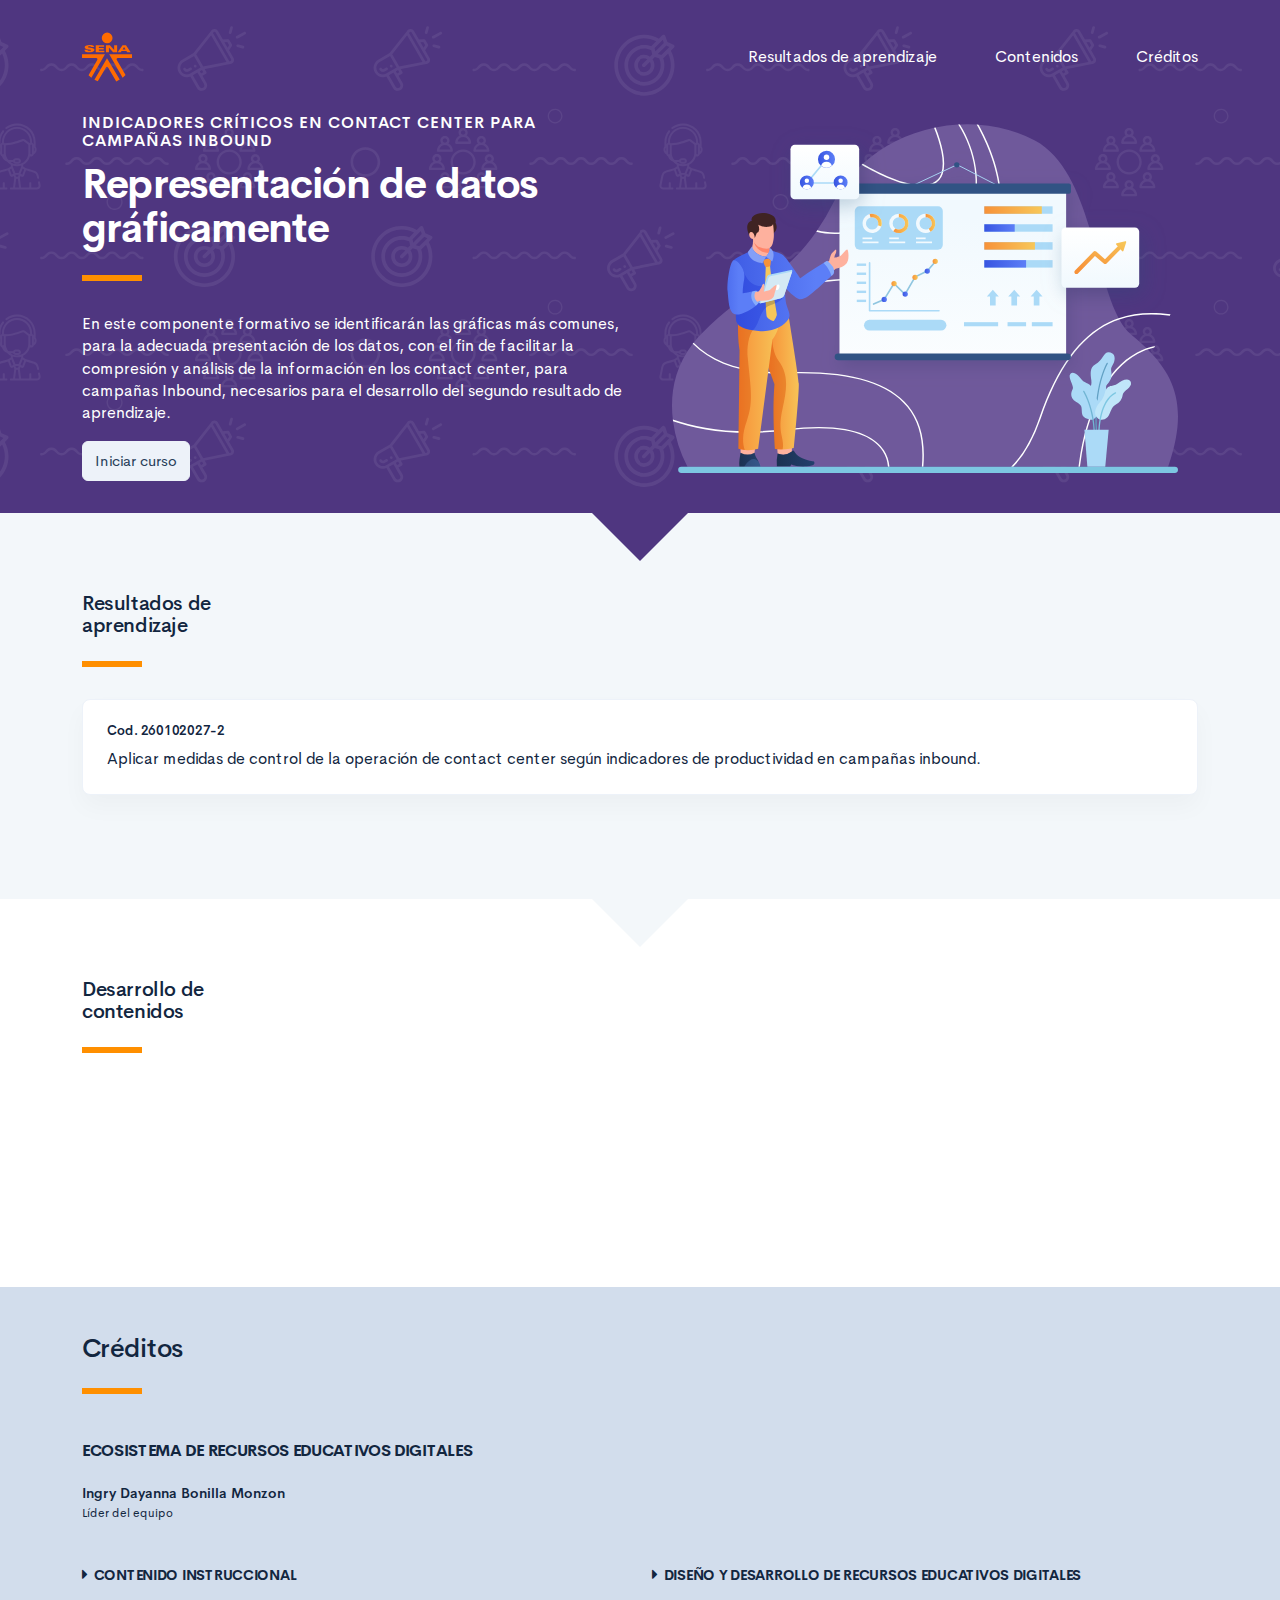
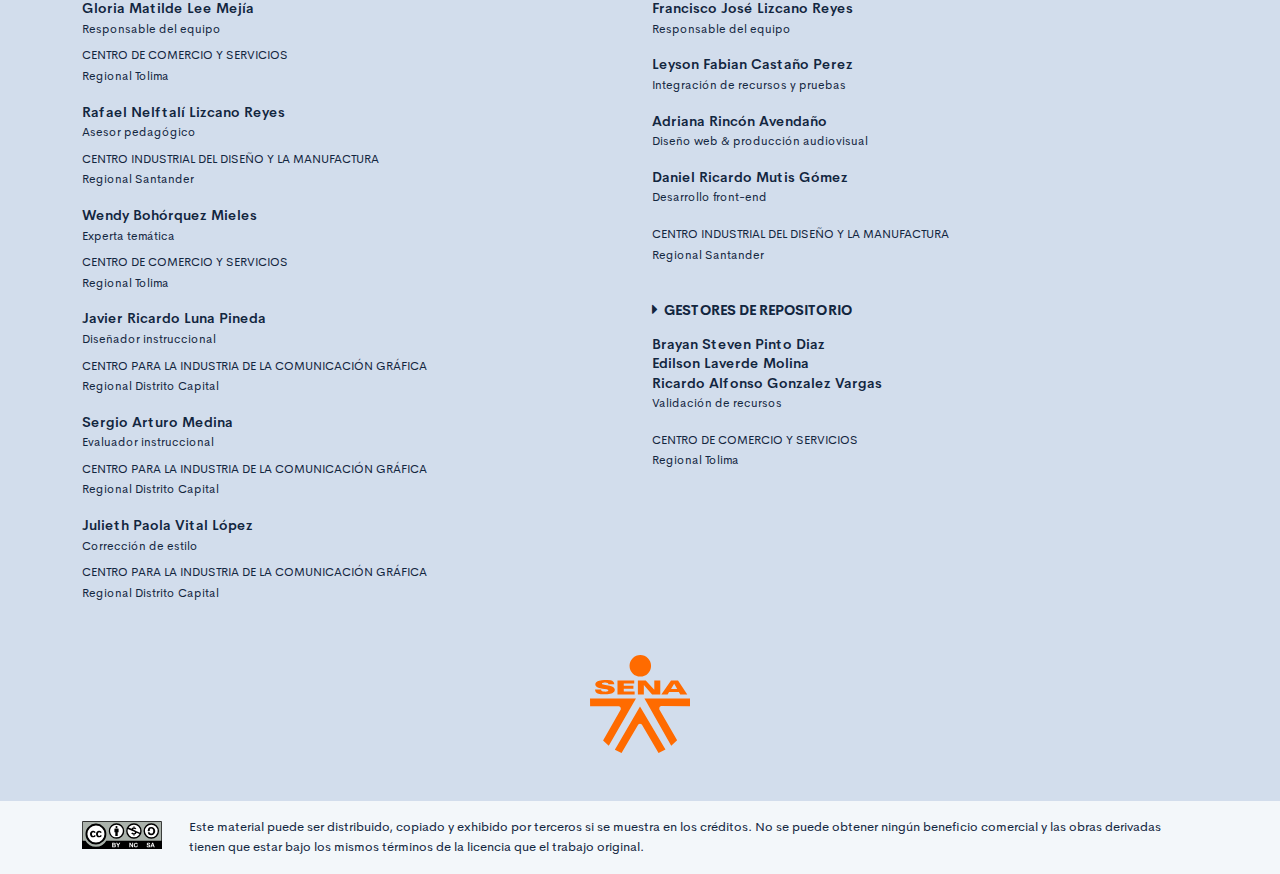
==== public/index.html @ ee1776a7 "Cargue inicial de archivos" ====
<!DOCTYPE html>
<html lang="es">
    <head>
        <meta charset="UTF-8">
        <meta name="viewport" content="width=device-width, user-scalable=no, initial-scale=1.0, maximum-scale=1.0, minimum-scale=1.0">
        <title>Representación de datos gráficamente </title>
        <meta meta name="description" content="Equipo de Ecosistema de recursos educativos SENA encargado del desarrollo y rediseño de cursos virtuales de aprendizaje para el SENA.">
        <link rel="icon" type="image/svg+xml" href="assets/images/logos/senaLogo.svg">
        <link rel="stylesheet" href="assets/fonts/feather/feather.css">
        <link rel="stylesheet" href="assets/fonts/fontawesome/css/font-awesome.css">
        <link href="assets/css/fancybox.css" rel="stylesheet">
        <link href="assets/css/animate.css" rel="stylesheet">
        <link rel="stylesheet" href="assets/css/main.css">
    </head>
    <body class="theme-dark page-header-textura" id="page-home">
        <header class="curso-presentacion page-header" id="CursoPresentacion">
            <div class="page-textura">
                <div class="container">
                    <div class="curso-topbar justify-content-center justify-content-md-between"><a class="curso-topbar__logo"><svg xmlns="http://www.w3.org/2000/svg" width="168.273" height="164.177" viewBox="0 0 168.273 164.177">
                                <path id="SENA_LOGO" data-name="SENA LOGO" d="M85.349,1a18.09,18.09,0,1,0,18.09,18.09h0A18.1,18.1,0,0,0,85.349,1ZM25.617,42.983a33.722,33.722,0,0,0-9.386,1.024,11.156,11.156,0,0,0-5.12,2.56A5.346,5.346,0,0,0,10.086,52.2c.683,1.707,2.56,2.9,4.608,3.584,4.437,1.536,9.386,1.877,13.994,2.731a5.1,5.1,0,0,1,2.389,1.024,1.369,1.369,0,0,1-.683,2.048,9.146,9.146,0,0,1-5.291.683A8.354,8.354,0,0,1,20.5,61.244a1.962,1.962,0,0,1-.853-2.389H9.233A7.663,7.663,0,0,0,10.6,63.463a7.59,7.59,0,0,0,4.267,2.389A28.541,28.541,0,0,0,23.4,66.876,52.426,52.426,0,0,0,35,66.023a11.043,11.043,0,0,0,5.8-2.9,5.358,5.358,0,0,0-1.365-8.533,21.267,21.267,0,0,0-5.8-2.048c-3.072-.683-5.973-1.024-9.045-1.536a9.114,9.114,0,0,1-3.072-.853,1.226,1.226,0,0,1,0-2.219,9.369,9.369,0,0,1,4.437-.683,10.554,10.554,0,0,1,4.608.853A1.877,1.877,0,0,1,31.59,49.81h9.9a5.669,5.669,0,0,0-1.195-3.584A8.875,8.875,0,0,0,35.515,43.5c-3.584-.341-6.827-.512-9.9-.512Zm21.333.683V67.217H75.792V62.1H57.531V57.489H73.744V52.54H57.531V48.786H75.109v-5.12Zm47.615,0H81.253V67.217H91.322V51.346l13.824,15.872h13.824V43.666H108.9v15.7Zm42.495,0L120.676,67.217h10.581l2.56-4.267H150.2l2.389,4.267h11.776l-15.53-23.551ZM142.35,49.3l5.12,8.533h-10.41ZM.7,74.044l.171,12.8L49,86.673c2.389.512,3.925,2.048,3.413,5.8l-29.7,51.711,9.557,9.045L78.01,74.044Zm91.646,0L137.4,152.89l9.9-8.874L117.433,92.3c-.512-3.584.853-5.291,3.413-5.8l48.127.171V74.044ZM84.837,87.185,42.512,159.546l11.264,5.461,28.159-47.615a4.283,4.283,0,0,1,2.9-1.195,4.681,4.681,0,0,1,3.072,1.195l28.159,47.786,11.605-5.973Z" transform="translate(-0.7 -1)" fill="#FF6B00" />
                            </svg>
                        </a><a class="curso-topbar__menubar collapsed btn-menu-responsive d-none" data-toggle="collapse" href="#curso-topbar__nav" aria-expanded="false"><span></span><span></span><span></span></a>
                        <nav class="curso-topbar__nav collapse show d-none d-md-block" id="curso-topbar__nav">
                            <ul class="curso-topbar__list">
                                <li class="curso-topbar__item"><a class="curso-topbar__link" href="#ResultadosAprendizaje"><span class="text-white">Resultados de aprendizaje</span></a></li>
                                <li class="curso-topbar__item"><a class="curso-topbar__link" href="#IndiceTematico"><span class="text-white">Contenidos</span></a></li>
                                <li class="curso-topbar__item"><a class="curso-topbar__link" href="#Creditos"><span class="text-white">Créditos</span></a></li>
                            </ul>
                        </nav>
                    </div>
                    <!--include includes/page-home_header.pug                -->
                    <div class="curso-portada">
                        <div class="row align-items-center">
                            <div class="col-12 col-lg-6">
                                <h3 class="curso-subtitulo" id="curso-titulo-componente">Indicadores críticos en contact center para campañas Inbound </h3>
                                <h1 class="curso-titulo" id="curso-titulo-tema">Representación de datos gráficamente </h1>
                                <div class="brand-line-primary"></div>
                                <p class="curso-descripcion">En este componente formativo se identificarán las gráficas más comunes, para la adecuada presentación de los datos, con el fin de facilitar la compresión y análisis de la información en los contact center, para campañas Inbound, necesarios para el desarrollo del segundo resultado de aprendizaje. </p><a class="curso-btn-iniciar btn btn-light" href="main.html"><span>Iniciar curso</span></a>
                            </div>
                            <div class="col-12 col-lg-6 text-center">
                                <div class="d-none d-lg-block"><img class="curso-imagen" src="assets/images/header/header_media.svg" /></div>
                            </div>
                        </div>
                    </div>
                </div>
            </div>
        </header>
        <section class="curso-resultados section bg-base-light" id="ResultadosAprendizaje">
            <div class="container">
                <h2> Resultados de <br>aprendizaje</h2>
                <div class="brand-line-primary"></div>
                <div class="card resultado-item">
                    <div class="card-body">
                        <h5><strong>Cod. 260102027-2</strong></h5>
                        <p class="mb-0">Aplicar medidas de control de la operación de contact center según indicadores de productividad en campañas inbound.</p>
                    </div>
                </div>
            </div>
        </section>
        <section class="curso-indice-tematico section" id="IndiceTematico">
            <div class="container">
                <h2>Desarrollo de <br>contenidos</h2>
                <div class="brand-line-primary"></div>
                <div class="row justify-content-center">
                    <div class="col-12 col-sm-10">
                        <div class="card wow flipInX" data-wow-delay=".4s">
                            <div class="card-body">
                                <ul class="list-group list-group-flush list my-n3 nav-temas">
                                    <li class="list-group-item nav-tema-item">
                                        <div class="row align-items-center">
                                            <div class="col-auto">
                                                <div class="avatar avatar-sm"><span class="nav-tema-item__icon avatar-title font-size-lg bg-secondary-soft rounded-circle text-primary font-weight-bold">1</span></div>
                                            </div>
                                            <div class="col ml-n2"><span class="nav-tema-item__titulo"> <a href="main.html#page/representacion_datos/">Representación de datos gráficamente</a></span></div>
                                            <div class="col-auto"> <a class="btn btn-light nav-tema-item__btn" href="main.html#page/representacion_datos/">Ver más</a></div>
                                        </div>
                                    </li>
                                </ul>
                            </div>
                        </div>
                    </div>
                </div>
            </div>
        </section>
        <footer class="footer" id="Creditos">
            <div class="container">
                <h1>Créditos </h1>
                <div class="brand-line-primary"></div>
                <div class="row">
                    <div class="col-12 col-md-5">
                        <h3 class="footer-subtitulo mb-4">ECOSISTEMA DE RECURSOS EDUCATIVOS DIGITALES </h3>
                        <p class="footer-texto mb-2"><strong>Ingry Dayanna Bonilla Monzon </strong><br /> <span class="text-small">Líder del equipo</span></p>
                    </div>
                </div>
                <div class="row mt-5">
                    <div class="col-12 col-md-6">
                        <h4 class="footer-subtitulo-2 mt-0">
                            <div class="fa fa-caret-right mr-2"></div>Contenido Instruccional
                        </h4>
                        <p class="footer-texto mb-2"><strong>Gloria Matilde Lee Mejía </strong><br /> <span class="text-small">Responsable del equipo</span></p>
                        <p class="footer-texto"><span class="text-small text-uppercase">Centro de Comercio y Servicios</span><br /><span class="text-small">Regional Tolima</span></p>
                        <p class="footer-texto mb-2"><strong>Rafael Nelftalí Lizcano Reyes</strong><br /> <span class="text-small">Asesor pedagógico<br /></span></p>
                        <p class="footer-texto"><span class="text-small text-uppercase">CENTRO INDUSTRIAL DEL DISEÑO Y LA MANUFACTURA </span><br /><span class="text-small">Regional Santander </span></p>
                        <p class="footer-texto mb-2"><strong>Wendy Bohórquez Mieles</strong><br /><span class="text-small">Experta temática<br /></span></p>
                        <p class="footer-texto"><span class="text-small text-uppercase">Centro de comercio y servicios </span><br /><span class="text-small">Regional Tolima</span></p>
                        <p class="footer-texto mb-2"><strong>Javier Ricardo Luna Pineda</strong><br /> <span class="text-small">Diseñador instruccional<br /></span></p>
                        <p class="footer-texto"><span class="text-small text-uppercase">Centro para la Industria de la Comunicación Gráfica</span><br /><span class="text-small">Regional Distrito Capital</span></p>
                        <p class="footer-texto mb-2"><strong>Sergio Arturo Medina</strong><br /> <span class="text-small">Evaluador instruccional<br /></span></p>
                        <p class="footer-texto"><span class="text-small text-uppercase">Centro para la Industria de la Comunicación Gráfica</span><br /><span class="text-small">Regional Distrito Capital</span></p>
                        <p class="footer-texto mb-2"><strong>Julieth Paola Vital López</strong><br /> <span class="text-small">Corrección de estilo<br /></span></p>
                        <p class="footer-texto"><span class="text-small text-uppercase">Centro para la Industria de la Comunicación Gráfica</span><br /><span class="text-small">Regional Distrito Capital </span></p>
                    </div>
                    <div class="col-12 col-md-6">
                        <h4 class="footer-subtitulo-2 mt-0">
                            <div class="fa fa-caret-right mr-2"></div>Diseño y desarrollo de recursos educativos digitales
                        </h4>
                        <p class="footer-texto"><strong>Francisco José Lizcano Reyes </strong><br /> <span class="text-small">Responsable del equipo<br /></span></p>
                        <p class="footer-texto"><strong>Leyson Fabian Castaño Perez</strong><br /> <span class="text-small">Integración de recursos y pruebas<br /></span></p>
                        <p class="footer-texto"> <strong>Adriana Rincón Avendaño</strong><br /> <span class="text-small">Diseño web & producción audiovisual<br /></span></p>
                        <p class="footer-texto"><strong>Daniel Ricardo Mutis Gómez</strong><br /> <span class="text-small">Desarrollo front-end<br /></span></p>
                        <p class="footer-texto"><span class="text-small text-uppercase">CENTRO INDUSTRIAL DEL DISEÑO Y LA MANUFACTURA </span><br /><span class="text-small">Regional Santander</span></p>
                        <h4 class="footer-subtitulo-2 mt-5">
                            <div class="fa fa-caret-right mr-2"></div>Gestores de repositorio
                        </h4>
                        <p class="footer-texto"><strong>Brayan Steven Pinto Diaz</strong><br />
                            <strong>Edilson Laverde Molina</strong><br />
                            <strong>Ricardo Alfonso Gonzalez Vargas</strong><br /> <span class="text-small">Validación de recursos<br /></span></p>
                        <p class="footer-texto"><span class="text-small text-uppercase">Centro de comercio y servicios </span><br /><span class="text-small">Regional Tolima</span></p>
                    </div>
                </div>
                <div class="row justify-content-center align-items-center mt-5"><img src="assets/images/logos/senaLogo.svg" style="max-width:100px" /></div>
            </div>
        </footer>
        <section id="cc">
            <div class="container">
                <div class="d-flex flex-column flex-sm-row"><span class="pr-3"><i class="icon cc"></i></span><span>Este material puede ser distribuido, copiado y exhibido por terceros si se muestra en los créditos. No se puede obtener ningún beneficio comercial y las obras derivadas tienen que estar bajo los mismos términos de la licencia que el trabajo original.</span></div>
            </div>
        </section>
        <script src="assets/js/vendor.js"></script>
        <script src="assets/js/global.js"> </script>
        <script src="assets/js/pages.js"></script>
    </body>
</html>
---- public/assets/fonts/feather/feather.css ----
@font-face {
  font-family: 'Feather';
  src:
    url('fonts/Feather.ttf?sdxovp') format('truetype'),
    url('fonts/Feather.woff?sdxovp') format('woff'),
    url('fonts/Feather.svg?sdxovp#Feather') format('svg');
  font-weight: normal;
  font-style: normal;
}

.fe {
  /* use !important to prevent issues with browser extensions that change fonts */
  font-family: 'Feather' !important;
  speak: none;
  font-style: normal;
  font-weight: normal;
  font-variant: normal;
  text-transform: none;
  line-height: 1;

  /* Better Font Rendering =========== */
  -webkit-font-smoothing: antialiased;
  -moz-osx-font-smoothing: grayscale;
}

.fe-activity:before {
  content: "\e900";
}
.fe-airplay:before {
  content: "\e901";
}
.fe-alert-circle:before {
  content: "\e902";
}
.fe-alert-octagon:before {
  content: "\e903";
}
.fe-alert-triangle:before {
  content: "\e904";
}
.fe-align-center:before {
  content: "\e905";
}
.fe-align-justify:before {
  content: "\e906";
}
.fe-align-left:before {
  content: "\e907";
}
.fe-align-right:before {
  content: "\e908";
}
.fe-anchor:before {
  content: "\e909";
}
.fe-aperture:before {
  content: "\e90a";
}
.fe-archive:before {
  content: "\e90b";
}
.fe-arrow-down:before {
  content: "\e90c";
}
.fe-arrow-down-circle:before {
  content: "\e90d";
}
.fe-arrow-down-left:before {
  content: "\e90e";
}
.fe-arrow-down-right:before {
  content: "\e90f";
}
.fe-arrow-left:before {
  content: "\e910";
}
.fe-arrow-left-circle:before {
  content: "\e911";
}
.fe-arrow-right:before {
  content: "\e912";
}
.fe-arrow-right-circle:before {
  content: "\e913";
}
.fe-arrow-up:before {
  content: "\e914";
}
.fe-arrow-up-circle:before {
  content: "\e915";
}
.fe-arrow-up-left:before {
  content: "\e916";
}
.fe-arrow-up-right:before {
  content: "\e917";
}
.fe-at-sign:before {
  content: "\e918";
}
.fe-award:before {
  content: "\e919";
}
.fe-bar-chart:before {
  content: "\e91a";
}
.fe-bar-chart-2:before {
  content: "\e91b";
}
.fe-battery:before {
  content: "\e91c";
}
.fe-battery-charging:before {
  content: "\e91d";
}
.fe-bell:before {
  content: "\e91e";
}
.fe-bell-off:before {
  content: "\e91f";
}
.fe-bluetooth:before {
  content: "\e920";
}
.fe-bold:before {
  content: "\e921";
}
.fe-book:before {
  content: "\e922";
}
.fe-book-open:before {
  content: "\e923";
}
.fe-bookmark:before {
  content: "\e924";
}
.fe-box:before {
  content: "\e925";
}
.fe-briefcase:before {
  content: "\e926";
}
.fe-calendar:before {
  content: "\e927";
}
.fe-camera:before {
  content: "\e928";
}
.fe-camera-off:before {
  content: "\e929";
}
.fe-cast:before {
  content: "\e92a";
}
.fe-check:before {
  content: "\e92b";
}
.fe-check-circle:before {
  content: "\e92c";
}
.fe-check-square:before {
  content: "\e92d";
}
.fe-chevron-down:before {
  content: "\e92e";
}
.fe-chevron-left:before {
  content: "\e92f";
}
.fe-chevron-right:before {
  content: "\e930";
}
.fe-chevron-up:before {
  content: "\e931";
}
.fe-chevrons-down:before {
  content: "\e932";
}
.fe-chevrons-left:before {
  content: "\e933";
}
.fe-chevrons-right:before {
  content: "\e934";
}
.fe-chevrons-up:before {
  content: "\e935";
}
.fe-chrome:before {
  content: "\e936";
}
.fe-circle:before {
  content: "\e937";
}
.fe-clipboard:before {
  content: "\e938";
}
.fe-clock:before {
  content: "\e939";
}
.fe-cloud:before {
  content: "\e93a";
}
.fe-cloud-drizzle:before {
  content: "\e93b";
}
.fe-cloud-lightning:before {
  content: "\e93c";
}
.fe-cloud-off:before {
  content: "\e93d";
}
.fe-cloud-rain:before {
  content: "\e93e";
}
.fe-cloud-snow:before {
  content: "\e93f";
}
.fe-code:before {
  content: "\e940";
}
.fe-codepen:before {
  content: "\e941";
}
.fe-command:before {
  content: "\e942";
}
.fe-compass:before {
  content: "\e943";
}
.fe-copy:before {
  content: "\e944";
}
.fe-corner-down-left:before {
  content: "\e945";
}
.fe-corner-down-right:before {
  content: "\e946";
}
.fe-corner-left-down:before {
  content: "\e947";
}
.fe-corner-left-up:before {
  content: "\e948";
}
.fe-corner-right-down:before {
  content: "\e949";
}
.fe-corner-right-up:before {
  content: "\e94a";
}
.fe-corner-up-left:before {
  content: "\e94b";
}
.fe-corner-up-right:before {
  content: "\e94c";
}
.fe-cpu:before {
  content: "\e94d";
}
.fe-credit-card:before {
  content: "\e94e";
}
.fe-crop:before {
  content: "\e94f";
}
.fe-crosshair:before {
  content: "\e950";
}
.fe-database:before {
  content: "\e951";
}
.fe-delete:before {
  content: "\e952";
}
.fe-disc:before {
  content: "\e953";
}
.fe-dollar-sign:before {
  content: "\e954";
}
.fe-download:before {
  content: "\e955";
}
.fe-download-cloud:before {
  content: "\e956";
}
.fe-droplet:before {
  content: "\e957";
}
.fe-edit:before {
  content: "\e958";
}
.fe-edit-2:before {
  content: "\e959";
}
.fe-edit-3:before {
  content: "\e95a";
}
.fe-external-link:before {
  content: "\e95b";
}
.fe-eye:before {
  content: "\e95c";
}
.fe-eye-off:before {
  content: "\e95d";
}
.fe-facebook:before {
  content: "\e95e";
}
.fe-fast-forward:before {
  content: "\e95f";
}
.fe-feather:before {
  content: "\e960";
}
.fe-file:before {
  content: "\e961";
}
.fe-file-minus:before {
  content: "\e962";
}
.fe-file-plus:before {
  content: "\e963";
}
.fe-file-text:before {
  content: "\e964";
}
.fe-film:before {
  content: "\e965";
}
.fe-filter:before {
  content: "\e966";
}
.fe-flag:before {
  content: "\e967";
}
.fe-folder:before {
  content: "\e968";
}
.fe-folder-minus:before {
  content: "\e969";
}
.fe-folder-plus:before {
  content: "\e96a";
}
.fe-gift:before {
  content: "\e96b";
}
.fe-git-branch:before {
  content: "\e96c";
}
.fe-git-commit:before {
  content: "\e96d";
}
.fe-git-merge:before {
  content: "\e96e";
}
.fe-git-pull-request:before {
  content: "\e96f";
}
.fe-github:before {
  content: "\e970";
}
.fe-gitlab:before {
  content: "\e971";
}
.fe-globe:before {
  content: "\e972";
}
.fe-grid:before {
  content: "\e973";
}
.fe-hard-drive:before {
  content: "\e974";
}
.fe-hash:before {
  content: "\e975";
}
.fe-headphones:before {
  content: "\e976";
}
.fe-heart:before {
  content: "\e977";
}
.fe-help-circle:before {
  content: "\e978";
}
.fe-home:before {
  content: "\e979";
}
.fe-image:before {
  content: "\e97a";
}
.fe-inbox:before {
  content: "\e97b";
}
.fe-info:before {
  content: "\e97c";
}
.fe-instagram:before {
  content: "\e97d";
}
.fe-italic:before {
  content: "\e97e";
}
.fe-layers:before {
  content: "\e97f";
}
.fe-layout:before {
  content: "\e980";
}
.fe-life-buoy:before {
  content: "\e981";
}
.fe-link:before {
  content: "\e982";
}
.fe-link-2:before {
  content: "\e983";
}
.fe-linkedin:before {
  content: "\e984";
}
.fe-list:before {
  content: "\e985";
}
.fe-loader:before {
  content: "\e986";
}
.fe-lock:before {
  content: "\e987";
}
.fe-log-in:before {
  content: "\e988";
}
.fe-log-out:before {
  content: "\e989";
}
.fe-mail:before {
  content: "\e98a";
}
.fe-map:before {
  content: "\e98b";
}
.fe-map-pin:before {
  content: "\e98c";
}
.fe-maximize:before {
  content: "\e98d";
}
.fe-maximize-2:before {
  content: "\e98e";
}
.fe-menu:before {
  content: "\e98f";
}
.fe-message-circle:before {
  content: "\e990";
}
.fe-message-square:before {
  content: "\e991";
}
.fe-mic:before {
  content: "\e992";
}
.fe-mic-off:before {
  content: "\e993";
}
.fe-minimize:before {
  content: "\e994";
}
.fe-minimize-2:before {
  content: "\e995";
}
.fe-minus:before {
  content: "\e996";
}
.fe-minus-circle:before {
  content: "\e997";
}
.fe-minus-square:before {
  content: "\e998";
}
.fe-monitor:before {
  content: "\e999";
}
.fe-moon:before {
  content: "\e99a";
}
.fe-more-horizontal:before {
  content: "\e99b";
}
.fe-more-vertical:before {
  content: "\e99c";
}
.fe-move:before {
  content: "\e99d";
}
.fe-music:before {
  content: "\e99e";
}
.fe-navigation:before {
  content: "\e99f";
}
.fe-navigation-2:before {
  content: "\e9a0";
}
.fe-octagon:before {
  content: "\e9a1";
}
.fe-package:before {
  content: "\e9a2";
}
.fe-paperclip:before {
  content: "\e9a3";
}
.fe-pause:before {
  content: "\e9a4";
}
.fe-pause-circle:before {
  content: "\e9a5";
}
.fe-percent:before {
  content: "\e9a6";
}
.fe-phone:before {
  content: "\e9a7";
}
.fe-phone-call:before {
  content: "\e9a8";
}
.fe-phone-forwarded:before {
  content: "\e9a9";
}
.fe-phone-incoming:before {
  content: "\e9aa";
}
.fe-phone-missed:before {
  content: "\e9ab";
}
.fe-phone-off:before {
  content: "\e9ac";
}
.fe-phone-outgoing:before {
  content: "\e9ad";
}
.fe-pie-chart:before {
  content: "\e9ae";
}
.fe-play:before {
  content: "\e9af";
}
.fe-play-circle:before {
  content: "\e9b0";
}
.fe-plus:before {
  content: "\e9b1";
}
.fe-plus-circle:before {
  content: "\e9b2";
}
.fe-plus-square:before {
  content: "\e9b3";
}
.fe-pocket:before {
  content: "\e9b4";
}
.fe-power:before {
  content: "\e9b5";
}
.fe-printer:before {
  content: "\e9b6";
}
.fe-radio:before {
  content: "\e9b7";
}
.fe-refresh-ccw:before {
  content: "\e9b8";
}
.fe-refresh-cw:before {
  content: "\e9b9";
}
.fe-repeat:before {
  content: "\e9ba";
}
.fe-rewind:before {
  content: "\e9bb";
}
.fe-rotate-ccw:before {
  content: "\e9bc";
}
.fe-rotate-cw:before {
  content: "\e9bd";
}
.fe-rss:before {
  content: "\e9be";
}
.fe-save:before {
  content: "\e9bf";
}
.fe-scissors:before {
  content: "\e9c0";
}
.fe-search:before {
  content: "\e9c1";
}
.fe-send:before {
  content: "\e9c2";
}
.fe-server:before {
  content: "\e9c3";
}
.fe-settings:before {
  content: "\e9c4";
}
.fe-share:before {
  content: "\e9c5";
}
.fe-share-2:before {
  content: "\e9c6";
}
.fe-shield:before {
  content: "\e9c7";
}
.fe-shield-off:before {
  content: "\e9c8";
}
.fe-shopping-bag:before {
  content: "\e9c9";
}
.fe-shopping-cart:before {
  content: "\e9ca";
}
.fe-shuffle:before {
  content: "\e9cb";
}
.fe-sidebar:before {
  content: "\e9cc";
}
.fe-skip-back:before {
  content: "\e9cd";
}
.fe-skip-forward:before {
  content: "\e9ce";
}
.fe-slack:before {
  content: "\e9cf";
}
.fe-slash:before {
  content: "\e9d0";
}
.fe-sliders:before {
  content: "\e9d1";
}
.fe-smartphone:before {
  content: "\e9d2";
}
.fe-speaker:before {
  content: "\e9d3";
}
.fe-square:before {
  content: "\e9d4";
}
.fe-star:before {
  content: "\e9d5";
}
.fe-stop-circle:before {
  content: "\e9d6";
}
.fe-sun:before {
  content: "\e9d7";
}
.fe-sunrise:before {
  content: "\e9d8";
}
.fe-sunset:before {
  content: "\e9d9";
}
.fe-tablet:before {
  content: "\e9da";
}
.fe-tag:before {
  content: "\e9db";
}
.fe-target:before {
  content: "\e9dc";
}
.fe-terminal:before {
  content: "\e9dd";
}
.fe-thermometer:before {
  content: "\e9de";
}
.fe-thumbs-down:before {
  content: "\e9df";
}
.fe-thumbs-up:before {
  content: "\e9e0";
}
.fe-toggle-left:before {
  content: "\e9e1";
}
.fe-toggle-right:before {
  content: "\e9e2";
}
.fe-trash:before {
  content: "\e9e3";
}
.fe-trash-2:before {
  content: "\e9e4";
}
.fe-trending-down:before {
  content: "\e9e5";
}
.fe-trending-up:before {
  content: "\e9e6";
}
.fe-triangle:before {
  content: "\e9e7";
}
.fe-truck:before {
  content: "\e9e8";
}
.fe-tv:before {
  content: "\e9e9";
}
.fe-twitter:before {
  content: "\e9ea";
}
.fe-type:before {
  content: "\e9eb";
}
.fe-umbrella:before {
  content: "\e9ec";
}
.fe-underline:before {
  content: "\e9ed";
}
.fe-unlock:before {
  content: "\e9ee";
}
.fe-upload:before {
  content: "\e9ef";
}
.fe-upload-cloud:before {
  content: "\e9f0";
}
.fe-user:before {
  content: "\e9f1";
}
.fe-user-check:before {
  content: "\e9f2";
}
.fe-user-minus:before {
  content: "\e9f3";
}
.fe-user-plus:before {
  content: "\e9f4";
}
.fe-user-x:before {
  content: "\e9f5";
}
.fe-users:before {
  content: "\e9f6";
}
.fe-video:before {
  content: "\e9f7";
}
.fe-video-off:before {
  content: "\e9f8";
}
.fe-voicemail:before {
  content: "\e9f9";
}
.fe-volume:before {
  content: "\e9fa";
}
.fe-volume-1:before {
  content: "\e9fb";
}
.fe-volume-2:before {
  content: "\e9fc";
}
.fe-volume-x:before {
  content: "\e9fd";
}
.fe-watch:before {
  content: "\e9fe";
}
.fe-wifi:before {
  content: "\e9ff";
}
.fe-wifi-off:before {
  content: "\ea00";
}
.fe-wind:before {
  content: "\ea01";
}
.fe-x:before {
  content: "\ea02";
}
.fe-x-circle:before {
  content: "\ea03";
}
.fe-x-square:before {
  content: "\ea04";
}
.fe-youtube:before {
  content: "\ea05";
}
.fe-zap:before {
  content: "\ea06";
}
.fe-zap-off:before {
  content: "\ea07";
}
.fe-zoom-in:before {
  content: "\ea08";
}
.fe-zoom-out:before {
  content: "\ea09";
}
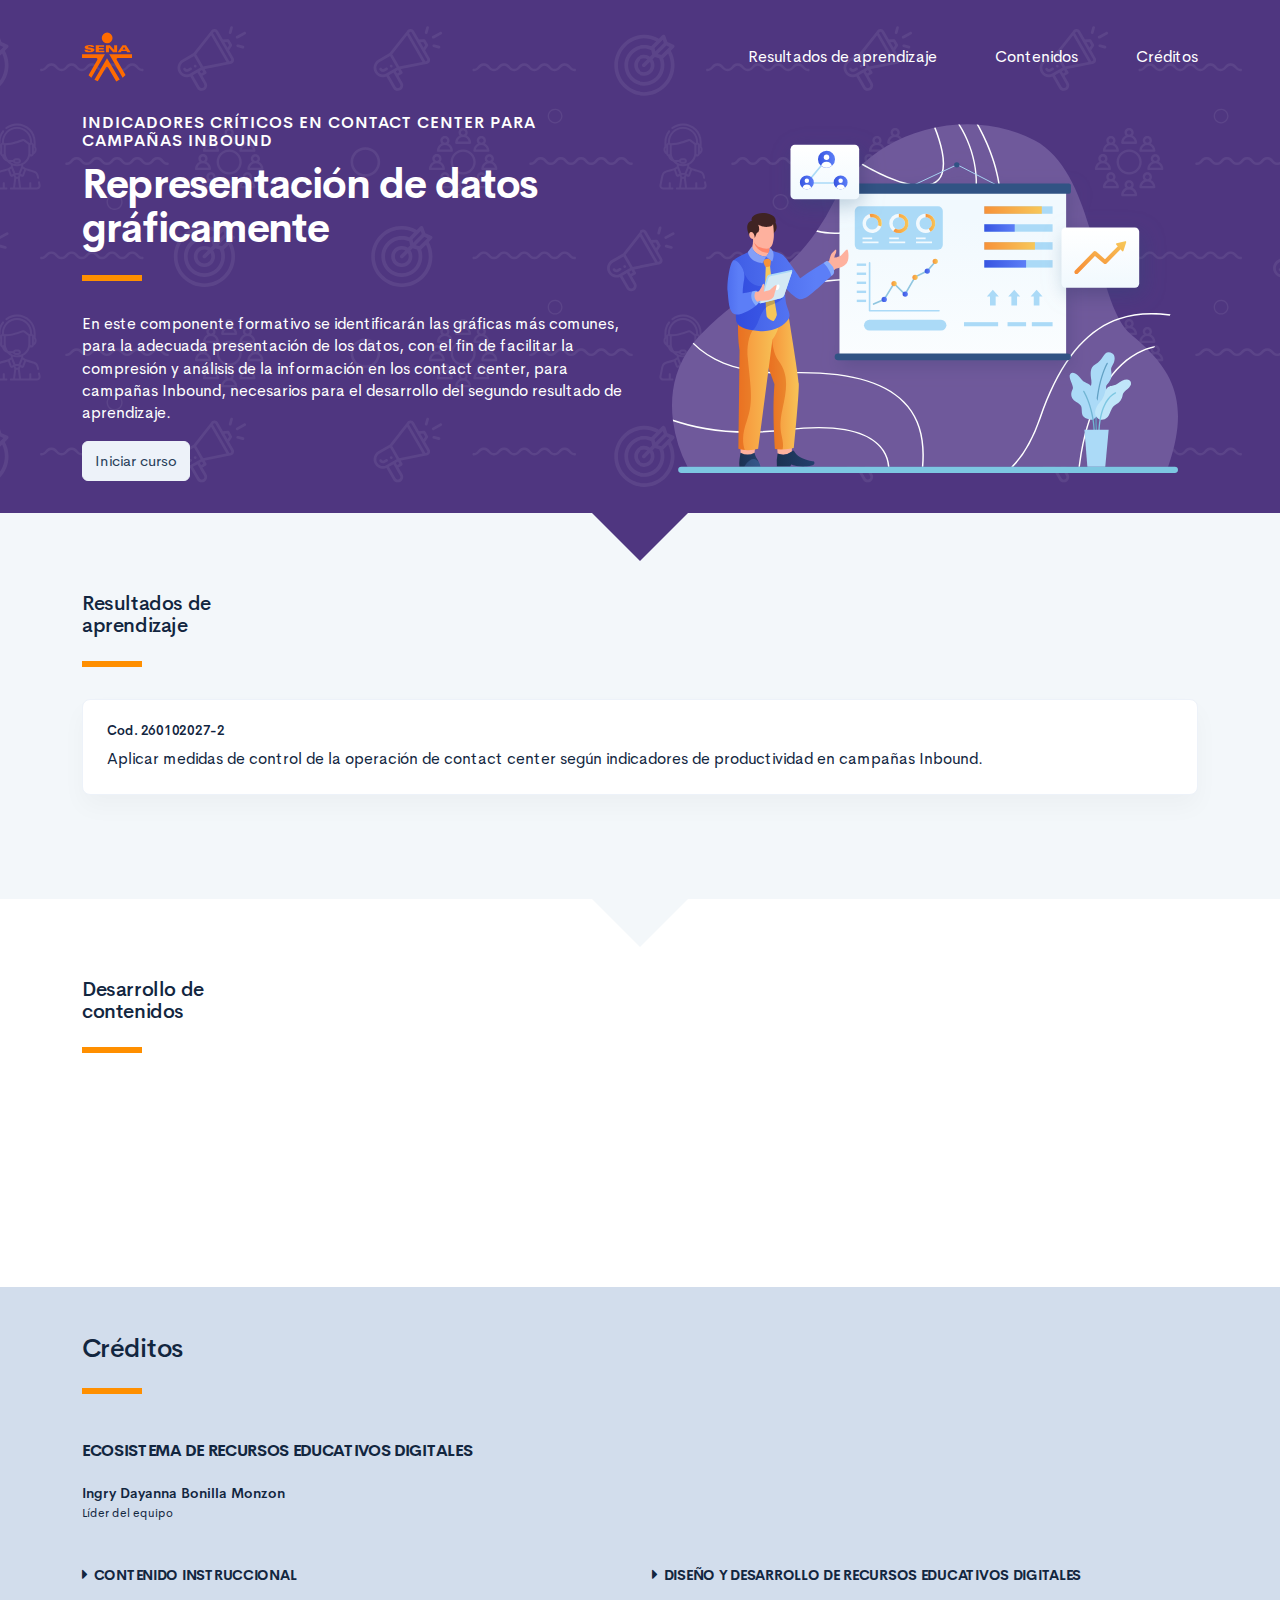
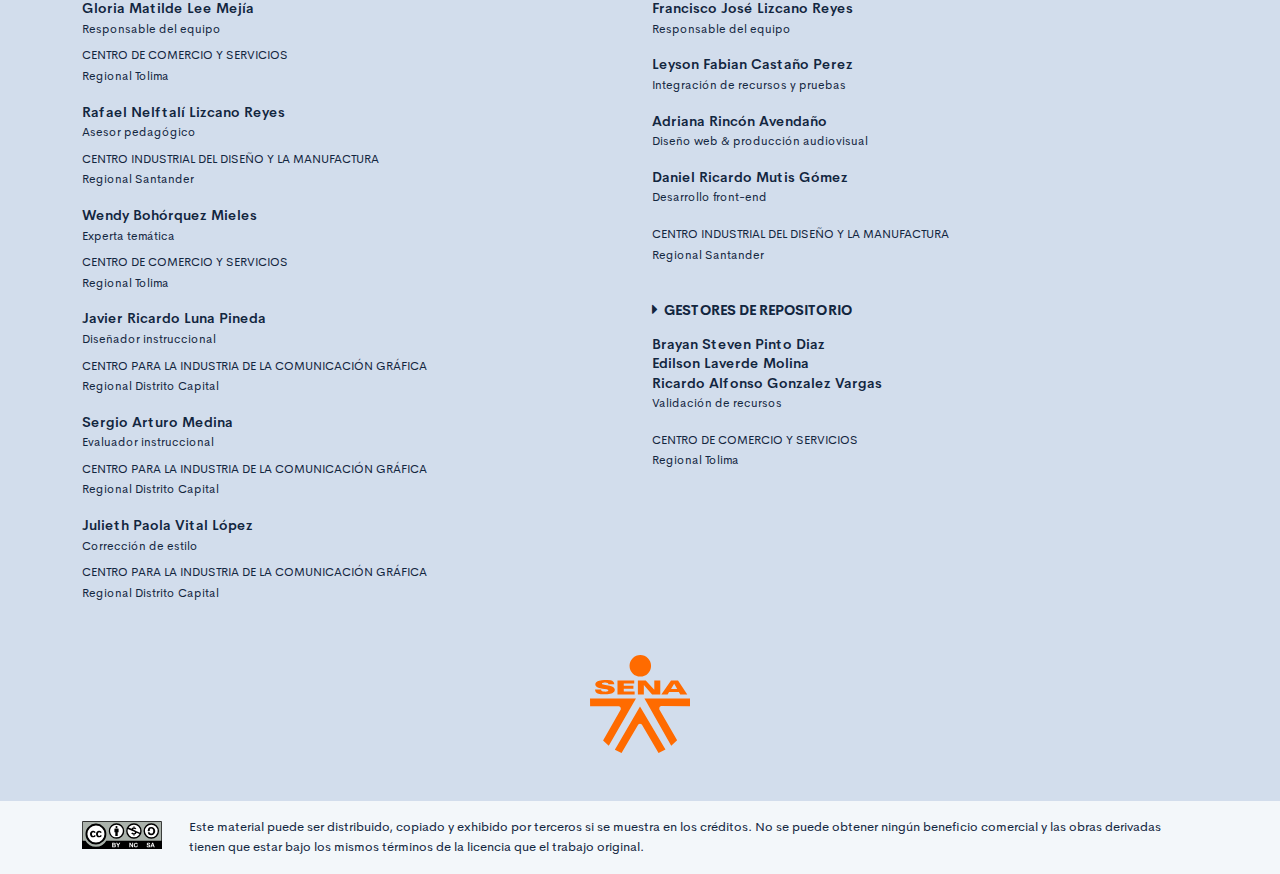
==== commit 4dbfa499: "Ajustes de estilo" ====
--- a/public/index.html
+++ b/public/index.html
@@ -52,7 +52,7 @@
                 <div class="card resultado-item">
                     <div class="card-body">
                         <h5><strong>Cod. 260102027-2</strong></h5>
-                        <p class="mb-0">Aplicar medidas de control de la operación de contact center según indicadores de productividad en campañas inbound.</p>
+                        <p class="mb-0">Aplicar medidas de control de la operación de contact center según indicadores de productividad en campañas Inbound.</p>
                     </div>
                 </div>
             </div>
